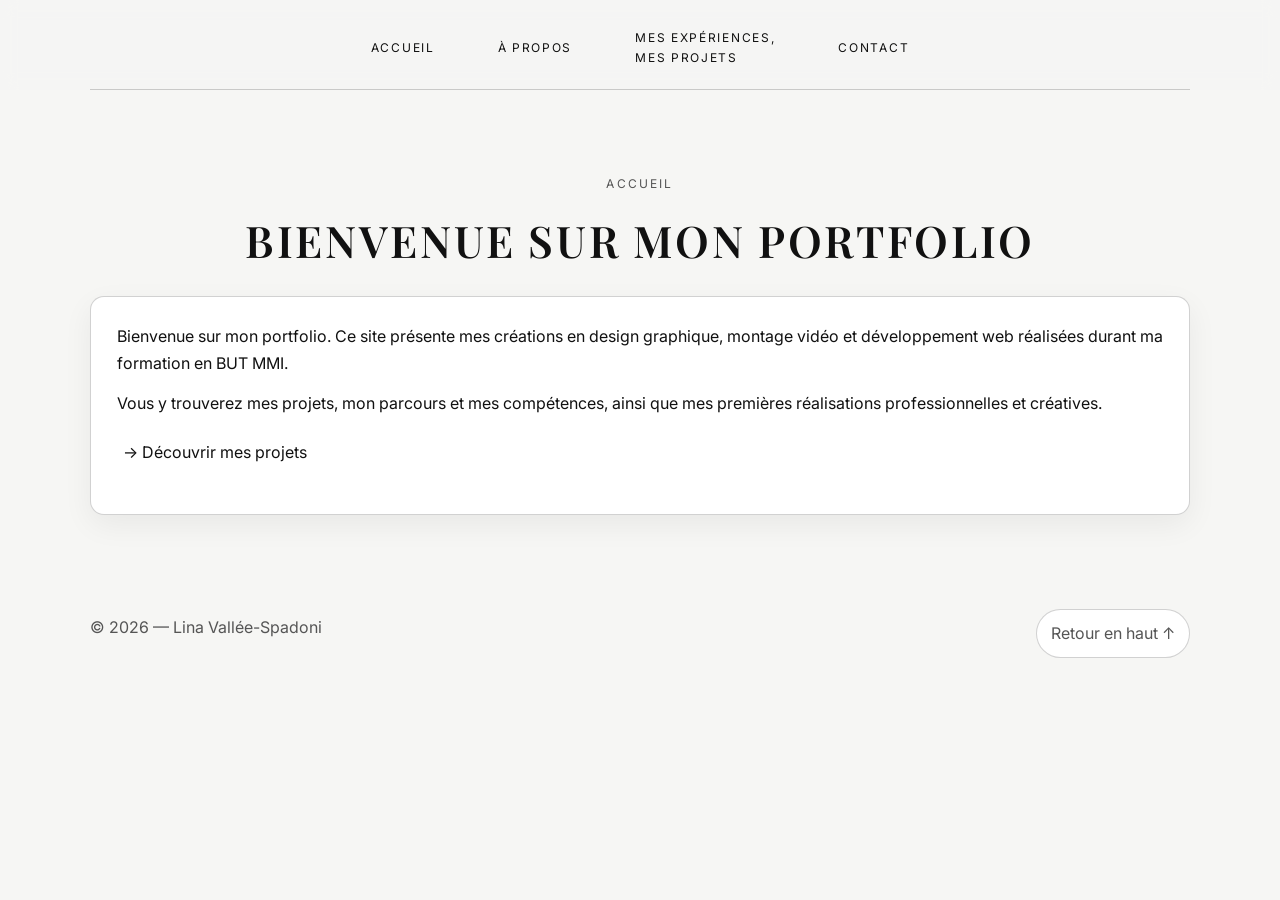
==== accueil.html @ b875812d "Add files via upload" ====
<!doctype html>
<html lang="fr">
<head>
  <meta charset="utf-8" />
  <meta name="viewport" content="width=device-width, initial-scale=1" />
  <title>Accueil — Portfolio Lina</title>

  <link rel="preconnect" href="https://fonts.googleapis.com">
  <link rel="preconnect" href="https://fonts.gstatic.com" crossorigin>
  <link href="https://fonts.googleapis.com/css2?family=Inter:wght@300;400;500;600&family=Playfair+Display:wght@400;600;700&display=swap" rel="stylesheet">

  <link rel="stylesheet" href="style.css" />
</head>

<body>

<header class="site-header" id="top">
  <nav class="nav container" aria-label="Navigation principale">

    <ul class="nav__links" id="nav-links">
      <li><a class="nav__link" href="accueil.html">ACCUEIL</a></li>
      <li><a class="nav__link" href="index.html#apropos">À PROPOS</a></li>
      <li><a class="nav__link" href="index.html#projets">MES EXPÉRIENCES,<br>MES PROJETS</a></li>
      <li><a class="nav__link" href="index.html#contact">CONTACT</a></li>
    </ul>

  </nav>
  <div class="nav-rule container"></div>
</header>

<main class="container section" id="accueil">

  <header class="section__header">
    <p class="section__kicker">ACCUEIL</p>
    <h1 class="section__title">BIENVENUE SUR MON PORTFOLIO</h1>
  </header>

  <article class="card">
    <p>
      Bienvenue sur mon portfolio. Ce site présente mes créations en design graphique, 
      montage vidéo et développement web réalisées durant ma formation en BUT MMI.
    </p>

    <p>
      Vous y trouverez mes projets, mon parcours et mes compétences, ainsi que mes 
      premières réalisations professionnelles et créatives.
    </p>

    <p>
      <a class="nav__link" href="index.html#projets">→ Découvrir mes projets</a>
    </p>
  </article>

</main>

<footer class="footer container">
  <p>© <span id="year"></span> — Lina Vallée-Spadoni</p>
  <a class="to-top" href="#top">Retour en haut ↑</a>
</footer>

<script>
  document.getElementById("year").textContent = new Date().getFullYear();
</script>

</body>
</html>
---- style.css ----
:root{
  --bg:#f6f6f4;
  --paper:#ffffff;
  --ink:#111111;
  --muted:#555;
  --line:rgba(0,0,0,.18);
  --shadow: 0 10px 30px rgba(0,0,0,.06);
  --radius: 14px;

  --serif: "Playfair Display", serif;
  --sans: "Inter", system-ui, -apple-system, Segoe UI, Roboto, Arial, sans-serif;

  --container: min(1100px, calc(100% - 40px));
  --section-pad: clamp(36px, 6vw, 70px);
}

*{box-sizing:border-box}
html{scroll-behavior:smooth}
body{
  margin:0;
  font-family:var(--sans);
  color:var(--ink);
  background:var(--bg);
  line-height:1.7;
}

img, video{max-width:100%; display:block}
a{color:inherit; text-decoration:none}
p{margin:0 0 12px}

.container{width:var(--container); margin-inline:auto}
.section{padding: var(--section-pad) 0}
.card{
  background:var(--paper);
  border:1px solid var(--line);
  border-radius:var(--radius);
  padding: clamp(18px, 3vw, 26px);
  box-shadow: var(--shadow);
}
.card--muted{background: #fafafa}
.center{text-align:center}

.skip-link{
  position:absolute; left:-999px; top:8px;
  background:#000; color:#fff; padding:10px 12px; border-radius:10px;
}
.skip-link:focus{left:12px; z-index:9999}

.sr-only{
  position:absolute; width:1px; height:1px; padding:0; margin:-1px;
  overflow:hidden; clip:rect(0,0,0,0); white-space:nowrap; border:0;
}

/* Header / Nav */
.site-header{
  position:sticky; top:0; z-index:10;
  background: rgba(246,246,244,.9);
  backdrop-filter: blur(8px);
}
.nav{
  display:flex; align-items:center; justify-content:center;
  padding: 18px 0 10px;
  position:relative;
}
.nav-rule{
  height:1px; background:var(--line);
  margin-bottom: 14px;
}
.nav__links{
  list-style:none;
  display:flex; gap: clamp(16px, 4vw, 60px);
  padding:0; margin:0;
  align-items:center;
  text-transform:uppercase;
  letter-spacing:.14em;
  font-size: 12px;
}
.nav__link{
  display:inline-block;
  padding: 10px 6px;
  border-radius: 10px;
  transition: background .2s ease, transform .2s ease;
}
.nav__link:hover{background: rgba(0,0,0,.05); transform: translateY(-1px)}
.nav__link.active{background: rgba(0,0,0,.08)}

.nav__toggle{
  display:none;
  position:absolute;
  left:0;
  background:transparent;
  border:1px solid var(--line);
  border-radius: 12px;
  padding:10px 12px;
  cursor:pointer;
}
.nav__burger{
  width:18px; height:2px; background:#111;
  display:block; position:relative;
}
.nav__burger::before,
.nav__burger::after{
  content:""; position:absolute; left:0;
  width:18px; height:2px; background:#111;
}
.nav__burger::before{top:-6px}
.nav__burger::after{top:6px}

/* Section headers */
.section__header{
  text-align:center;
  margin-bottom: 18px;
}
.section__kicker{
  margin:0;
  text-transform:uppercase;
  letter-spacing:.18em;
  font-size: 12px;
  color: var(--muted);
}
.section__title{
  margin: 10px 0 0;
  font-family: var(--serif);
  font-weight: 600;
  letter-spacing:.06em;
  text-transform:uppercase;
  font-size: clamp(26px, 3.4vw, 44px);
}

/* Hero */
.hero{padding-top: 26px}
.hero__grid{
  display:grid;
  grid-template-columns: 1.2fr 1fr 1fr;
  gap: 0;
  border:1px solid var(--line);
  border-radius: var(--radius);
  overflow:hidden;
  background:var(--paper);
}
.hero__img img{width:100%; height:100%; object-fit:cover; aspect-ratio: 4/3}
.hero__title{
  margin-top: 18px;
  background:var(--paper);
  border:1px solid var(--line);
  border-radius: var(--radius);
  padding: clamp(18px, 3vw, 26px);
  display:flex;
  align-items:flex-end;
  justify-content:space-between;
  gap:18px;
}
.display{
  font-family: var(--serif);
  font-weight: 600;
  letter-spacing: .06em;
  font-size: clamp(44px, 7vw, 92px);
  margin:0;
  line-height:1.05;
}
.hero__subtitle{
  margin: 8px 0 0;
  text-transform:uppercase;
  letter-spacing:.22em;
  font-size: 13px;
  color: var(--muted);
}
.hero__right{ text-align:right}
.hero__year{
  margin:0;
  letter-spacing:.18em;
  text-transform:uppercase;
  font-size: 12px;
  color: var(--muted);
}
.hero__name{
  margin:6px 0 0;
  letter-spacing:.12em;
  text-transform:uppercase;
  font-size: 11px;
  color: var(--muted);
}

/* Two columns */
.two-cols{
  display:grid;
  grid-template-columns: 1fr 1fr;
  gap: 18px;
}
.card__title{
  margin:0 0 10px;
  text-transform:uppercase;
  letter-spacing:.18em;
  font-size: 12px;
  color: var(--muted);
}
.card__title.center{text-align:center}
.small-title{
  margin: 16px 0 8px;
  font-weight:600;
}

/* Chips */
.chips{
  margin-top: 18px;
  display:flex;
  flex-wrap:wrap;
  justify-content:center;
  gap: 10px;
}
.chip{
  border:1px solid var(--line);
  padding: 8px 14px;
  border-radius: 999px;
  font-size: 13px;
  background:#fff;
}

/* Projects */
.projects{
  display:grid;
  grid-template-columns: 360px 1fr;
  gap: 18px;
  align-items:start;
}
.projects__gallery{
  display:grid;
  grid-template-columns: 1fr 1fr;
  gap: 12px;
}
.thumb{
  border-radius: 14px;
  overflow:hidden;
  border:1px solid var(--line);
  background:#fff;
}
.thumb img{width:100%; height:100%; object-fit:cover; aspect-ratio: 1/1}

/* Video section */
.video-block{
  display:grid;
  grid-template-columns: 1fr 1.2fr;
  gap: 18px;
  align-items:start;
}
.devices{
  display:grid;
  grid-template-columns: 1fr 1.2fr;
  gap: 14px;
}
.device{
  background:var(--paper);
  border:1px solid var(--line);
  border-radius: var(--radius);
  box-shadow: var(--shadow);
  padding: 14px;
}
.device figcaption{
  margin-top: 10px;
  text-align:center;
  color: var(--muted);
  font-size: 12px;
  letter-spacing:.12em;
  text-transform:uppercase;
}
.media{
  border-radius: 14px;
  border:1px solid var(--line);
  background:#000;
  width:100%;
}
.device--phone .media{aspect-ratio: 9/16}
.device--desktop .media{aspect-ratio: 16/9}

/* Lists */
.list{
  margin: 10px 0 0;
  padding-left: 18px;
}
.list li{margin-bottom: 8px}

/* Contact */
.contact__name{
  margin: 0;
  text-transform:uppercase;
  letter-spacing:.16em;
  font-weight:600;
}
.contact__role{
  margin: 6px 0 0;
  text-transform:uppercase;
  letter-spacing:.18em;
  font-size: 12px;
  color: var(--muted);
}
.contact__quote{
  margin: 20px 0;
  font-family: var(--serif);
  font-style: italic;
  font-size: clamp(20px, 2.6vw, 30px);
  color:#222;
}
.contact__items{
  display:flex;
  justify-content:center;
  gap: 16px;
  flex-wrap:wrap;
}
.contact__item{
  display:flex;
  align-items:center;
  gap:10px;
  border:1px solid var(--line);
  border-radius: 999px;
  padding: 10px 14px;
  background:#fff;
  transition: transform .2s ease, background .2s ease;
}
.contact__item:hover{transform: translateY(-1px); background: rgba(0,0,0,.03)}
.icon{opacity:.7}

/* Footer */
.footer{
  padding: 24px 0 44px;
  display:flex;
  justify-content:space-between;
  align-items:center;
  gap: 14px;
  color: var(--muted);
}
.to-top{
  border:1px solid var(--line);
  border-radius: 999px;
  padding: 10px 14px;
  background:#fff;
}

/* Responsive */
@media (max-width: 920px){
  .projects{grid-template-columns: 1fr}
  .projects__gallery{grid-template-columns: repeat(4, minmax(0, 1fr))}
  .thumb img{aspect-ratio: 4/3}
  .video-block{grid-template-columns: 1fr}
}

@media (max-width: 720px){
  .nav{justify-content:flex-start}
  .nav__toggle{display:inline-flex}
  .nav__links{
    position:absolute;
    top: 54px;
    left: 0;
    right: 0;
    background: rgba(246,246,244,.98);
    border:1px solid var(--line);
    border-radius: var(--radius);
    box-shadow: var(--shadow);
    padding: 10px;
    margin: 0;
    flex-direction:column;
    gap: 6px;
    display:none;
  }
  .nav__links.open{display:flex}
  .nav__link{width:100%; text-align:left}

  .hero__grid{grid-template-columns: 1fr; }
  .hero__img img{aspect-ratio: 16/9}
  .hero__title{flex-direction:column; align-items:flex-start}
  .hero__right{text-align:left}
  .two-cols{grid-template-columns: 1fr}
  .devices{grid-template-columns: 1fr}
  .projects__gallery{grid-template-columns: 1fr 1fr}
}
/* === À PROPOS (beau + animation) === */
.about{
  display: grid;
  grid-template-columns: 1.4fr 0.9fr;
  gap: 22px;
  align-items: start;
}

.about__card{
  display: grid;
  grid-template-columns: 0.85fr 1.15fr;
  gap: 18px;
  padding: 18px;
  border-radius: 18px;
  background: rgba(255,255,255,0.75);
  border: 1px solid rgba(0,0,0,0.08);
  box-shadow: 0 12px 40px rgba(0,0,0,0.06);
  backdrop-filter: blur(8px);
}

.about__media{
  border-radius: 16px;
  overflow: hidden;
  min-height: 240px;
  border: 1px solid rgba(0,0,0,0.08);
}

.about__photo{
  width: 100%;
  height: 100%;
  object-fit: cover;
  display: block;
  transform: scale(1.02);
  transition: transform 600ms ease;
}

.about__card:hover .about__photo{
  transform: scale(1.06);
}

.about__title{
  margin: 0 0 6px;
  font-family: "Playfair Display", serif;
  letter-spacing: 0.02em;
}

.about__subtitle{
  margin: 0 0 14px;
  opacity: 0.75;
  font-size: 0.95rem;
}

.about__chips{
  display: flex;
  flex-wrap: wrap;
  gap: 8px;
  margin-top: 14px;
}

.about__actions{
  display: flex;
  gap: 14px;
  align-items: center;
  margin-top: 16px;
}

.about__btn{
  display: inline-flex;
  padding: 10px 14px;
  border-radius: 999px;
  border: 1px solid rgba(0,0,0,0.12);
  text-decoration: none;
  color: inherit;
  background: #fff;
  transition: transform 180ms ease, box-shadow 180ms ease;
}

.about__btn:hover{
  transform: translateY(-2px);
  box-shadow: 0 10px 22px rgba(0,0,0,0.10);
}

.about__link{
  text-decoration: none;
  color: inherit;
  opacity: 0.85;
}

.about__side{
  padding: 18px;
  border-radius: 18px;
  background: rgba(255,255,255,0.7);
  border: 1px solid rgba(0,0,0,0.08);
  box-shadow: 0 12px 40px rgba(0,0,0,0.05);
  backdrop-filter: blur(8px);
}

.about__stats{
  display: grid;
  grid-template-columns: repeat(3, 1fr);
  gap: 10px;
  margin-top: 16px;
}

.stat{
  border-radius: 14px;
  padding: 12px;
  border: 1px solid rgba(0,0,0,0.08);
  background: rgba(255,255,255,0.7);
  text-align: center;
}

.stat__num{
  display: block;
  font-weight: 600;
  letter-spacing: 0.02em;
}

.stat__label{
  display: block;
  font-size: 0.85rem;
  opacity: 0.75;
  margin-top: 4px;
}

/* Animation d'apparition */
.reveal{
  opacity: 0;
  transform: translateY(16px);
  transition: opacity 700ms ease, transform 700ms ease;
}

.reveal.is-visible{
  opacity: 1;
  transform: translateY(0);
}

/* Responsive */
@media (max-width: 900px){
  .about{
    grid-template-columns: 1fr;
  }
  .about__card{
    grid-template-columns: 1fr;
  }
  .about__media{
    min-height: 220px;
  }
}
/* === ANIMATION SIMPLE (SANS JS) === */
@keyframes fadeUp {
  from { opacity: 0; transform: translateY(14px); }
  to   { opacity: 1; transform: translateY(0); }
}

.fade-in{
  opacity: 1;               
  animation: fadeUp 700ms ease both;
}

.delay-1{
  animation-delay: 120ms;
}

/* ===== ESPACEMENT DU FORMULAIRE ===== */

.contact-form{
  margin-top: 16px;
  display: flex;
  flex-direction: column;
  gap: 18px;   /* 👉 espace entre chaque champ */
}

.contact-form input,
.contact-form textarea{
  width: 100%;
  padding: 12px 14px;  /* 👉 un peu plus de respiration interne */
  border-radius: 10px;
  border: 1px solid #ddd;
  font-family: inherit;
}

/* encore plus d’espace pour le message */
.contact-form textarea{
  min-height: 140px;
  resize: vertical;
}

/* on éloigne légèrement le bouton */
.send-btn{
  margin-top: 10px;
  padding: 12px 16px;
  border-radius: 999px;
  border: 1px solid #000;
  background: white;
  cursor: pointer;
}
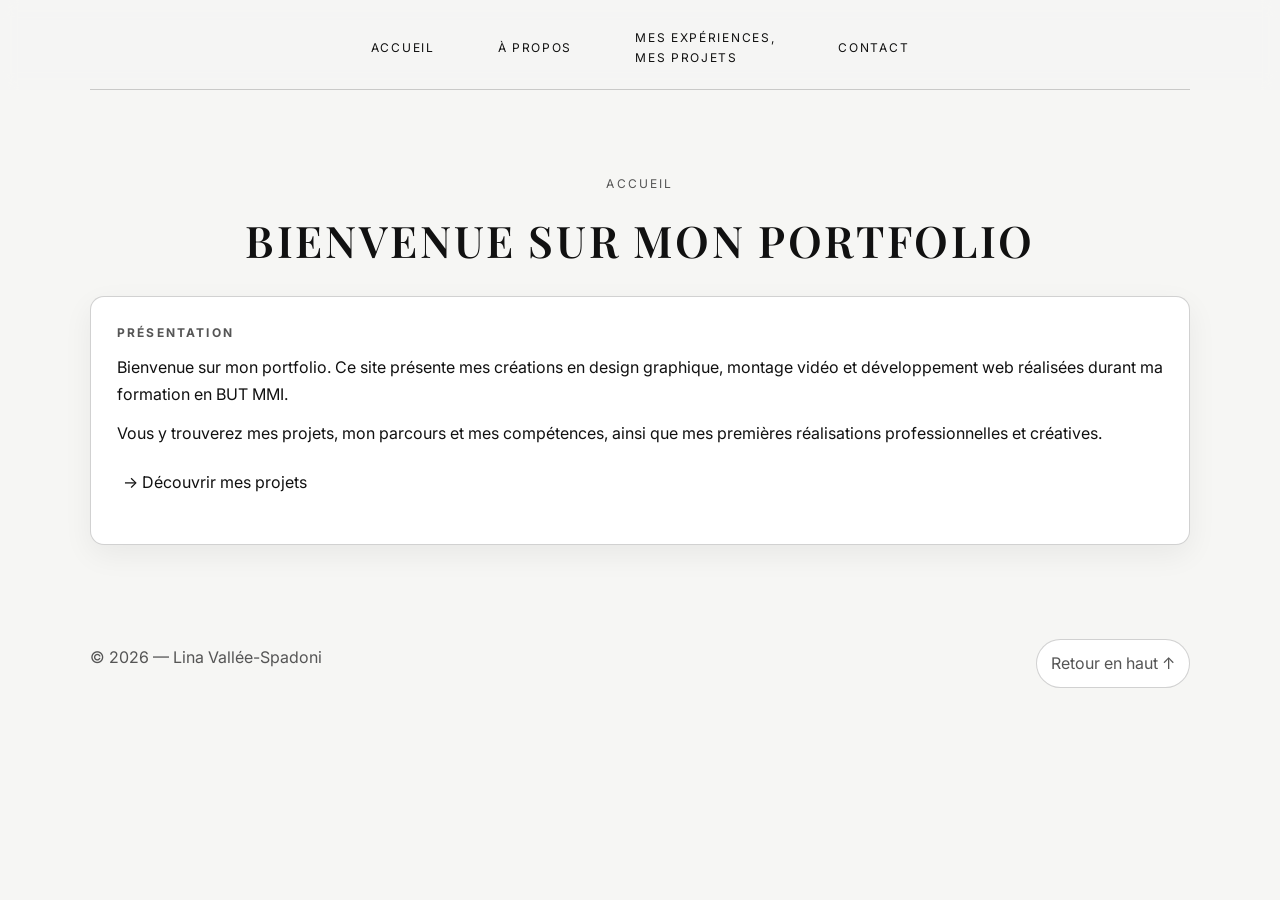
==== commit 0da661d3: "Update accueil.html" ====
--- a/accueil.html
+++ b/accueil.html
@@ -1,29 +1,27 @@
 <!doctype html>
 <html lang="fr">
 <head>
-  <meta charset="utf-8" />
-  <meta name="viewport" content="width=device-width, initial-scale=1" />
+  <meta charset="utf-8">
+  <meta name="viewport" content="width=device-width, initial-scale=1">
   <title>Accueil — Portfolio Lina</title>
 
   <link rel="preconnect" href="https://fonts.googleapis.com">
   <link rel="preconnect" href="https://fonts.gstatic.com" crossorigin>
   <link href="https://fonts.googleapis.com/css2?family=Inter:wght@300;400;500;600&family=Playfair+Display:wght@400;600;700&display=swap" rel="stylesheet">
 
-  <link rel="stylesheet" href="style.css" />
+  <link rel="stylesheet" href="style.css">
 </head>
 
 <body>
 
 <header class="site-header" id="top">
   <nav class="nav container" aria-label="Navigation principale">
-
     <ul class="nav__links" id="nav-links">
       <li><a class="nav__link" href="accueil.html">ACCUEIL</a></li>
       <li><a class="nav__link" href="index.html#apropos">À PROPOS</a></li>
       <li><a class="nav__link" href="index.html#projets">MES EXPÉRIENCES,<br>MES PROJETS</a></li>
       <li><a class="nav__link" href="index.html#contact">CONTACT</a></li>
     </ul>
-
   </nav>
   <div class="nav-rule container"></div>
 </header>
@@ -36,13 +34,14 @@
   </header>
 
   <article class="card">
+    <h2 class="card__title">Présentation</h2>
     <p>
-      Bienvenue sur mon portfolio. Ce site présente mes créations en design graphique, 
+      Bienvenue sur mon portfolio. Ce site présente mes créations en design graphique,
       montage vidéo et développement web réalisées durant ma formation en BUT MMI.
     </p>
 
     <p>
-      Vous y trouverez mes projets, mon parcours et mes compétences, ainsi que mes 
+      Vous y trouverez mes projets, mon parcours et mes compétences, ainsi que mes
       premières réalisations professionnelles et créatives.
     </p>
 
@@ -64,5 +63,3 @@
 
 </body>
 </html>
-
-
--- a/style.css
+++ b/style.css
@@ -569,3 +569,25 @@
   background: white;
   cursor: pointer;
 }
+
+/* Texte visible uniquement pour lecteurs d’écran */
+.sr-only{
+  position:absolute;
+  width:1px;
+  height:1px;
+  padding:0;
+  margin:-1px;
+  overflow:hidden;
+  clip:rect(0 0 0 0);
+  white-space:nowrap;
+  border:0;
+}
+
+/* Focus clavier (IMPORTANT pour ton TP) */
+a:focus,
+button:focus,
+input:focus,
+textarea:focus{
+  outline: 2px solid black;
+  outline-offset: 2px;
+}
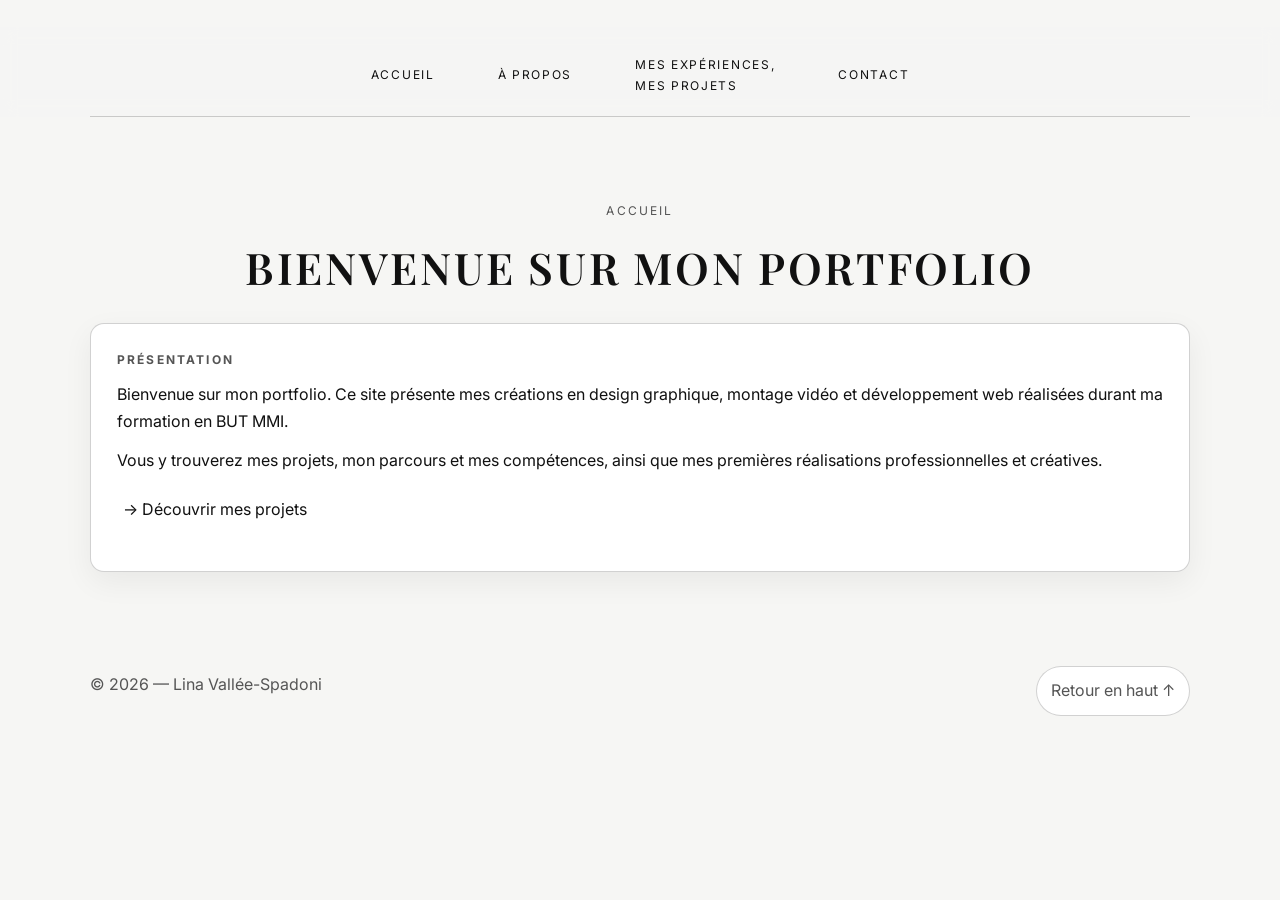
==== commit 74ffe481: "Update accueil.html" ====
--- a/accueil.html
+++ b/accueil.html
@@ -1,15 +1,17 @@
 <!doctype html>
 <html lang="fr">
 <head>
-  <meta charset="utf-8">
-  <meta name="viewport" content="width=device-width, initial-scale=1">
-  <title>Accueil — Portfolio Lina</title>
+  <meta charset="utf-8">
+  <meta name="viewport" content="width=device-width, initial-scale=1">
+  <title>Accueil — Portfolio Lina</title>
+  <meta name="description" content="Page d’accueil du portfolio de Lina Vallée-Spadoni, étudiante en BUT MMI.">
+  <meta name="theme-color" content="#ffffff">
 
-  <link rel="preconnect" href="https://fonts.googleapis.com">
-  <link rel="preconnect" href="https://fonts.gstatic.com" crossorigin>
-  <link href="https://fonts.googleapis.com/css2?family=Inter:wght@300;400;500;600&family=Playfair+Display:wght@400;600;700&display=swap" rel="stylesheet">
+  <link rel="preconnect" href="https://fonts.googleapis.com">
+  <link rel="preconnect" href="https://fonts.gstatic.com" crossorigin>
+  <link href="https://fonts.googleapis.com/css2?family=Inter:wght@300;400;500;600&family=Playfair+Display:wght@400;600;700&display=swap" rel="stylesheet">
 
-  <link rel="stylesheet" href="style.css">
+  <link rel="stylesheet" href="style.css">
 </head>
 
 <body>
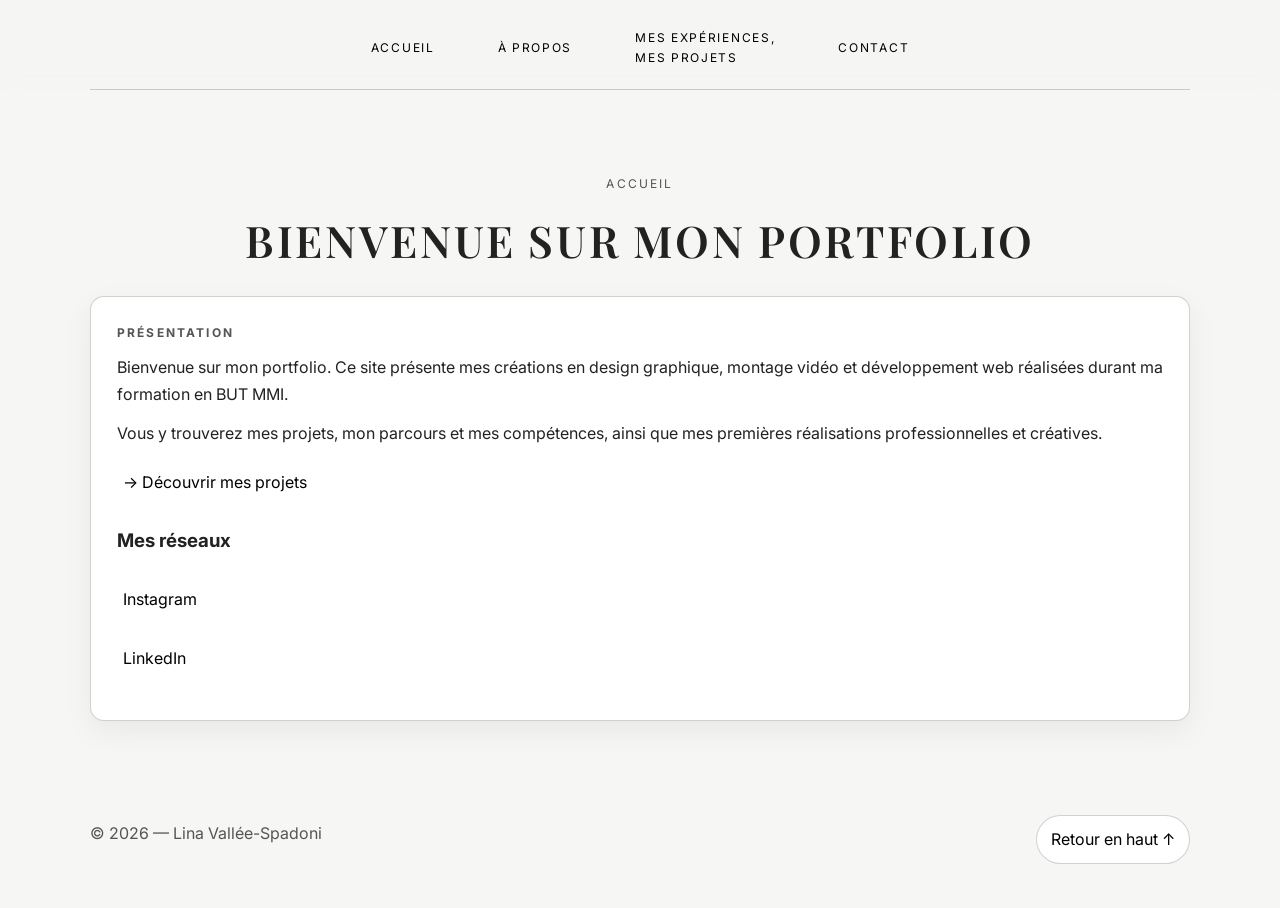
==== commit 4871a531: "Update accueil.html" ====
--- a/accueil.html
+++ b/accueil.html
@@ -1,17 +1,17 @@
 <!doctype html>
 <html lang="fr">
 <head>
-  <meta charset="utf-8">
-  <meta name="viewport" content="width=device-width, initial-scale=1">
-  <title>Accueil — Portfolio Lina</title>
-  <meta name="description" content="Page d’accueil du portfolio de Lina Vallée-Spadoni, étudiante en BUT MMI.">
-  <meta name="theme-color" content="#ffffff">
+  <meta charset="utf-8">
+  <meta name="viewport" content="width=device-width, initial-scale=1">
+  <title>Accueil — Portfolio Lina</title>
+  <meta name="description" content="Page d’accueil du portfolio de Lina Vallée-Spadoni, étudiante en BUT MMI.">
+  <meta name="theme-color" content="#ffffff">
 
-  <link rel="preconnect" href="https://fonts.googleapis.com">
-  <link rel="preconnect" href="https://fonts.gstatic.com" crossorigin>
-  <link href="https://fonts.googleapis.com/css2?family=Inter:wght@300;400;500;600&family=Playfair+Display:wght@400;600;700&display=swap" rel="stylesheet">
+  <link rel="preconnect" href="https://fonts.googleapis.com">
+  <link rel="preconnect" href="https://fonts.gstatic.com" crossorigin>
+  <link href="https://fonts.googleapis.com/css2?family=Inter:wght@300;400;500;600&family=Playfair+Display:wght@400;600;700&display=swap" rel="stylesheet">
 
-  <link rel="stylesheet" href="style.css">
+  <link rel="stylesheet" href="style.css">
 </head>
 
 <body>
@@ -50,6 +50,30 @@
     <p>
       <a class="nav__link" href="index.html#projets">→ Découvrir mes projets</a>
     </p>
+
+    <!-- Réseaux sociaux -->
+    <div class="social-links">
+      <h3>Mes réseaux</h3>
+
+      <p>
+        <a class="nav__link"
+           href="https://www.instagram.com/lm.valleespadoni/"
+           target="_blank"
+           rel="noopener noreferrer">
+           Instagram
+        </a>
+      </p>
+
+      <p>
+        <a class="nav__link"
+           href="https://www.linkedin.com/in/lina-vall%C3%A9e-spadoni/"
+           target="_blank"
+           rel="noopener noreferrer">
+           LinkedIn
+        </a>
+      </p>
+    </div>
+
   </article>
 
 </main>
--- a/style.css
+++ b/style.css
@@ -591,3 +591,16 @@
   outline: 2px solid black;
   outline-offset: 2px;
 }
+/* Corrections accessibilité */
+
+a, button {
+  padding: 10px 15px;
+}
+
+body {
+  color: #222;
+}
+
+a {
+  color: #000;
+}
